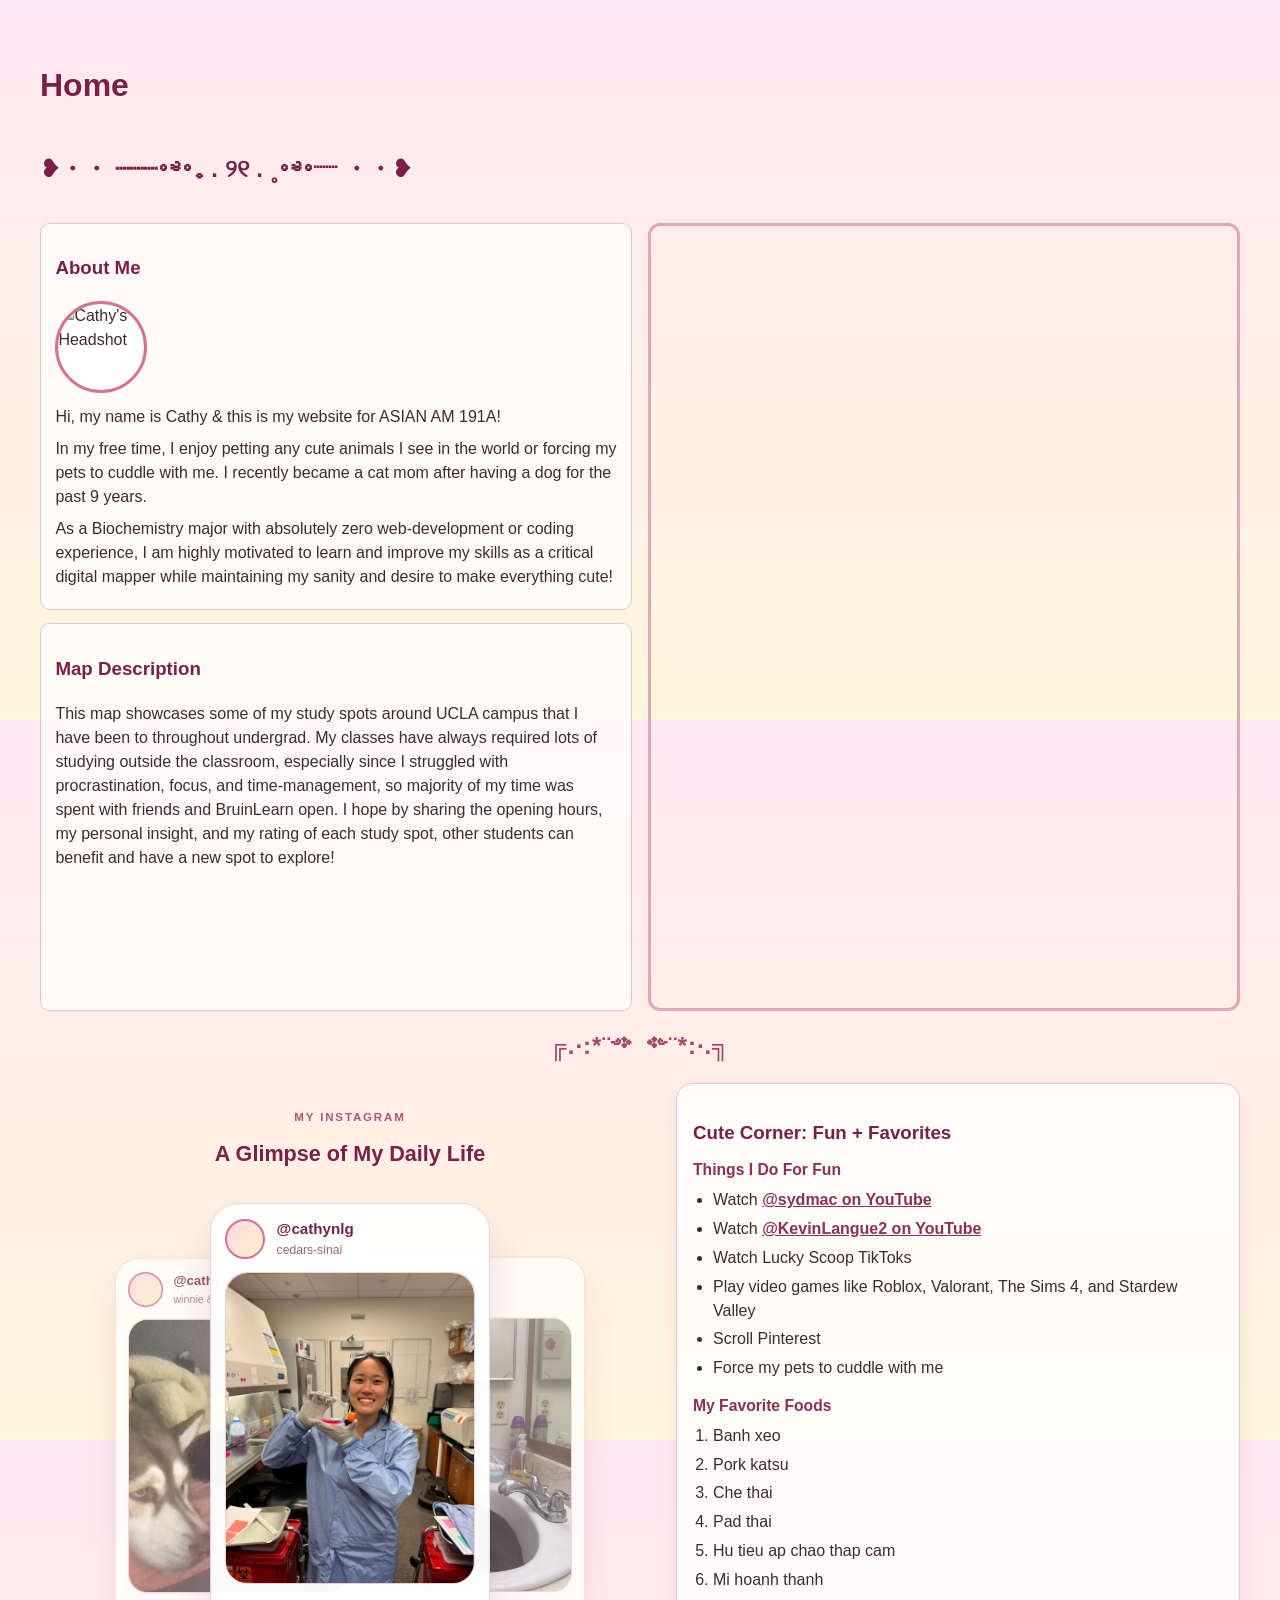
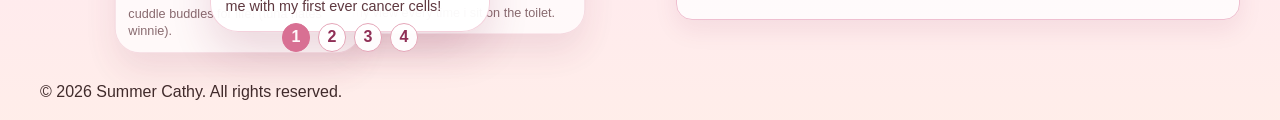
==== week 1/index.html @ abbb145a "week 1" ====
<!DOCTYPE html>
<html lang="en">
<head>
    <title>Cathy's Webdevelopment Extravangaza</title>
    <meta charset="utf-8" />
    <link rel="shortcut icon" href="#">
    <link rel="stylesheet" href="style.css">
    <link rel="stylesheet" href="https://unpkg.com/maplibre-gl/dist/maplibre-gl.css" />
    <script src="https://unpkg.com/maplibre-gl@5.0.0/dist/maplibre-gl.js"></script>
</head>
<body>
    <h1>Home</h1>
  <main>
            <div class="portfolio-title">
                <h2>❥・・ ┈┈┈༚༅༚˳ . ୨୧ . ˳༚༅༚┈┈ ・・❥</h2>
            </div>
            <div class="portfolio">
                <div class="about-me">
                    <h3>About Me</h3>
                    <div class="about-me-intro">
                        <img class="profile-image" src="images/IMG_0008.JPG" alt="Cathy's Headshot">
                        <div class="about-me-content">
                            <p>Hi, my name is Cathy & this is my website for ASIAN AM 191A!</p>
                            <p>In my free time, I enjoy petting any cute animals I see in the world or forcing my pets to cuddle with me. I recently became a cat mom after having a dog for the past 9 years.</p>
                            <p>As a Biochemistry major with absolutely zero web-development or coding experience, I am highly motivated to learn and improve my skills as a critical digital mapper while maintaining my sanity and desire to make everything cute!</p>
                        </div>
                    </div>
                </div>

                <div class="map-description">
                    <h3>Map Description</h3>
                    <p>This map showcases some of my study spots around UCLA campus that I have been to throughout undergrad.
                        My classes have always required lots of studying outside the classroom, especially since I struggled with procrastination, focus,
                        and time-management, so majority of my time was spent with friends and BruinLearn open. I hope by sharing the opening hours, my personal insight, and my rating of each study spot,
                        other students can benefit and have a new spot to explore! 
                        </p>
                </div>
            </div>
            <div id="map"></div>

            <section class="social-and-lists" aria-label="instagram carousel and personal lists">
                <h2 class="social-divider" aria-label="section divider">╔.·:*¨༺ ༻¨*:·.╗</h2>
                <section class="insta-carousel" aria-labelledby="insta-carousel-title">
                    <div class="carousel-heading">
                        <p class="carousel-kicker">My Instagram</p>
                        <h3 id="insta-carousel-title">A Glimpse of My Daily Life</h3>
                    </div>

                    <input type="radio" name="mock insta" id="spotlight-1" checked>
                    <input type="radio" name="mock insta" id="spotlight-2">
                    <input type="radio" name="mock insta" id="spotlight-3">
                    <input type="radio" name="mock insta" id="spotlight-4">

                    <div class="ig-stage" aria-label="Instagram post carousel">
                        <label class="ig-card ig-card-1" for="spotlight-1">
                            <span class="ig-meta">
                                <span class="ig-avatar"></span>
                                <span>
                                    <span class="ig-handle">@cathynlg</span>
                                    <span class="ig-location">cedars-sinai</span>
                                </span>
                            </span>
                            <span class="ig-photo ig-photo-one ig-photo-media"><img src="images/IMG_2096_(copy).jpg" alt="scientist cathy"></span>
                            <span class="ig-caption">me with my first ever cancer cells!</span>
                        </label>

                        <label class="ig-card ig-card-2" for="spotlight-2">
                            <span class="ig-meta">
                                <span class="ig-avatar"></span>
                                <span>
                                    <span class="ig-handle">@cathynlg</span>
                                    <span class="ig-location">cathy's bathroom</span>
                                </span>
                            </span>
                            <span class="ig-photo ig-photo-two ig-photo-media"><img src="images/IMG_6583_(copy).jpg" alt="a tuna in a sink"></span>
                            <span class="ig-caption">my view every time i sit on the toilet.</span>
                        </label>

                        <label class="ig-card ig-card-3" for="spotlight-3">
                            <span class="ig-meta">
                                <span class="ig-avatar"></span>
                                <span>
                                    <span class="ig-handle">@cathynlg</span>
                                    <span class="ig-location">yrl</span>
                                </span>
                            </span>
                            <span class="ig-photo ig-photo-three ig-photo-media"><img src="images/IMG_5348_(copy).jpg" alt="study buddies"></span>
                            <span class="ig-caption">study buddies locking in.</span>
                        </label>

                        <label class="ig-card ig-card-4" for="spotlight-4">
                            <span class="ig-meta">
                                <span class="ig-avatar"></span>
                                <span>
                                    <span class="ig-handle">@cathynlg</span>
                                    <span class="ig-location">winnie & tuna's bed</span>
                                </span>
                            </span>
                            <span class="ig-photo ig-photo-four ig-photo-media"><img src="images/IMG_0457.jpg" alt="winnie and tuna cuddle buddies"></span>
                            <span class="ig-caption">cuddle buddles for life! (tuna hates winnie).</span>
                        </label>
                    </div>

                    <div class="carousel-nav" aria-label="insta mock carousel navigation">
                        <label for="spotlight-1">1</label>
                        <label for="spotlight-2">2</label>
                        <label for="spotlight-3">3</label>
                        <label for="spotlight-4">4</label>
                    </div>
                </section>

                <aside class="requirements-panel" aria-labelledby="requirements-title">
                    <h3 id="requirements-title">Cute Corner: Fun + Favorites</h3>

                    <h4>Things I Do For Fun</h4>
                    <ul>
                        <li>Watch <a href="https://www.youtube.com/@sydmac" target="_blank" rel="noopener noreferrer">@sydmac on YouTube</a></li>
                        <li>Watch <a href="https://www.youtube.com/@KevinLangue2" target="_blank" rel="noopener noreferrer">@KevinLangue2 on YouTube</a></li>
                        <li>Watch Lucky Scoop TikToks</li>
                        <li>Play video games like Roblox, Valorant, The Sims 4, and Stardew Valley</li>
                        <li>Scroll Pinterest</li>
                        <li>Force my pets to cuddle with me</li>
                    </ul>

                    <h4>My Favorite Foods</h4>
                    <ol>
                        <li>Banh xeo</li>
                        <li>Pork katsu</li>
                        <li>Che thai</li>
                        <li>Pad thai</li>
                        <li>Hu tieu ap chao thap cam</li>
                        <li>Mi hoanh thanh</li>
                    </ol>
                </aside>
            </section>
        </main>

        <div id="footer">
            <p>&copy; 2026 Summer Cathy. All rights reserved.</p>
        </div>
<script src="js/init.js"></script>
</body>
</html>
---- week 1/style.css ----
* {
    font-family: "Trebuchet MS", "Verdana", sans-serif;
    margin: 1;
    padding: 0;
    box-sizing: border-box;
}

html{
    background: linear-gradient(180deg, #ffe8f2 0%, #fff6dc 100%);
}

html, body {
    height: 80vh;
    padding: 1rem;
}

body {
    display: grid;
    grid-template-areas:
        "header"
        "main"
        "footer";
    grid-template-rows: auto 1fr auto;
    color: #402b2b;
    line-height: 1.5;
}

main {
    display: grid;
    grid-template-areas:
        "portfolio-title ."
        "portfolio map"
        "carousel carousel";
    grid-template-columns: 1fr 1fr;
    grid-template-rows: auto 1fr auto;
    gap: 1rem;
    align-items: stretch;
}

header {
    grid-area: header;
}

main {
    grid-area: main;
}

.portfolio {
    grid-area: portfolio;
    padding-right: 0;
    display: grid;
    grid-template-rows: 1fr 1fr;
    gap: 0.8rem;
}

.portfolio-title {
    grid-area: portfolio-title;
}

.about-me,
.map-description {
    background: rgba(255, 255, 255, 0.72);
    border: 1px solid #efbfd0;
    border-radius: 10px;
    padding: 0.75rem 0.9rem;
    margin-top: 0;
}

.profile-image {
    width: clamp(72px, 10vw, 92px);
    height: clamp(72px, 10vw, 92px);
    object-fit: cover;
    border-radius: 50%;
    border: 3px solid #d87093;
    background: #fff;
    display: block;
    margin: 0.5rem 0 0.75rem;
}

.portfolio p {
    margin: 0.5rem 0;
}

#map {
    grid-area: map;
    width: 100%;
    height: 100%;
    border: 3px solid #e4a6b8;
    border-radius: 12px;
}

.insta-carousel {
    position: relative;
    width: 100%;
    padding: 0.9rem 0.75rem 0.8rem;
}

.social-and-lists {
    grid-area: carousel;
    display: grid;
    grid-template-columns: minmax(0, 620px) minmax(260px, 1fr);
    gap: 1rem;
    align-items: start;
}

.social-divider {
    grid-column: 1 / -1;
    text-align: center;
    margin: 0.1rem 0 0.2rem;
    color: #a2466a;
    letter-spacing: 0.04em;
}

.requirements-panel {
    background: rgba(255, 255, 255, 0.78);
    border: 1px solid #efbfd0;
    border-radius: 16px;
    padding: 1rem 1rem 0.85rem;
    box-shadow: 0 10px 24px rgba(124, 31, 72, 0.08);
}

.requirements-panel h3 {
    margin-bottom: 0.7rem;
}

.requirements-panel h4 {
    margin: 0.6rem 0 0.35rem;
    color: #8f2f56;
    font-size: 0.98rem;
}

.requirements-panel ul,
.requirements-panel ol {
    margin: 0.4rem 0 0.85rem 1.25rem;
}

.requirements-panel li {
    margin-bottom: 0.3rem;
}

.carousel-heading {
    max-width: 24rem;
    margin-bottom: 0.65rem;
    text-align: center;
    margin-left: auto;
    margin-right: auto;
}

.carousel-kicker {
    color: #b4547c;
    font-size: 0.72rem;
    font-weight: 700;
    letter-spacing: 0.16em;
    text-transform: uppercase;
}

.insta-carousel h3 {
    margin: 0.15rem 0 0.25rem;
    font-size: 1.35rem;
}

.insta-carousel .carousel-heading p:last-child {
    font-size: 0.95rem;
}

.insta-carousel input {
    position: absolute;
    opacity: 0;
    pointer-events: none;
}

.ig-stage {
    position: relative;
    height: 430px;
    perspective: 1400px;
    margin-bottom: 0.65rem;
}

.ig-card {
    position: absolute;
    top: 22px;
    left: 50%;
    width: 280px;
    padding: 0.9rem;
    border-radius: 28px;
    border: 1px solid rgba(216, 112, 147, 0.32);
    background: rgba(255, 255, 255, 0.96);
    box-shadow: 0 20px 40px rgba(124, 31, 72, 0.14);
    transform-origin: center center;
    transition: transform 0.55s ease, opacity 0.55s ease, filter 0.55s ease, box-shadow 0.55s ease;
    pointer-events: none;
}

.ig-meta {
    display: flex;
    align-items: center;
    gap: 0.7rem;
    margin-bottom: 0.8rem;
}

.ig-avatar {
    width: 2.5rem;
    height: 2.5rem;
    border-radius: 50%;
    border: 2px solid #d87093;
    background: linear-gradient(135deg, #ffd7e7 0%, #fff1c3 100%);
    flex: none;
}

.ig-handle,
.ig-location,
.ig-photo,
.ig-caption {
    display: block;
}

.ig-handle {
    color: #7c1f48;
    font-weight: 700;
    font-size: 0.95rem;
}

.ig-location {
    color: #a05f78;
    font-size: 0.76rem;
}

.ig-photo {
    aspect-ratio: 4 / 5;
    border-radius: 22px;
    border: 1px solid rgba(216, 112, 147, 0.24);
    display: grid;
    place-items: center;
    padding: 0.9rem;
    text-align: center;
    color: #7c1f48;
    font-weight: 700;
    line-height: 1.3;
    font-size: 0.9rem;
}

.ig-photo-media {
    padding: 0;
    overflow: hidden;
}

.ig-photo-media img {
    width: 100%;
    height: 100%;
    object-fit: cover;
    border-radius: inherit;
    border: 0;
    margin: 0;
    background: transparent;
    display: block;
}

.ig-photo-one {
    background: linear-gradient(180deg, #ffe2ec 0%, #fff7d9 100%);
}

.ig-photo-two {
    background: linear-gradient(180deg, #fff1d1 0%, #ffe2eb 100%);
}

.ig-photo-three {
    background: linear-gradient(180deg, #ffeaf2 0%, #fff9e6 100%);
}

.ig-photo-four {
    background: linear-gradient(180deg, #fff7df 0%, #ffdce8 100%);
}

.ig-caption {
    margin-top: 0.8rem;
    color: #5f3940;
    font-size: 0.9rem;
    line-height: 1.4;
}

.carousel-nav {
    position: relative;
    z-index: 6;
    display: flex;
    justify-content: center;
    gap: 0.45rem;
    margin-top: 0.75rem;
}

.carousel-nav label {
    width: 1.8rem;
    height: 1.8rem;
    display: grid;
    place-items: center;
    border-radius: 50%;
    border: 1px solid #e4a6b8;
    background: rgba(255, 255, 255, 0.95);
    color: #8f2f56;
    cursor: pointer;
    font-weight: 700;
    transition: transform 0.2s ease, background-color 0.2s ease, color 0.2s ease;
}

.carousel-nav label:hover {
    transform: translateY(-1px);
    background: #ffe8f2;
}

#spotlight-1:checked ~ .ig-stage .ig-card-1,
#spotlight-2:checked ~ .ig-stage .ig-card-2,
#spotlight-3:checked ~ .ig-stage .ig-card-3,
#spotlight-4:checked ~ .ig-stage .ig-card-4 {
    transform: translateX(-50%) translateZ(0) scale(1);
    z-index: 4;
    opacity: 1;
    filter: none;
}

#spotlight-1:checked ~ .ig-stage .ig-card-2,
#spotlight-2:checked ~ .ig-stage .ig-card-3,
#spotlight-3:checked ~ .ig-stage .ig-card-4,
#spotlight-4:checked ~ .ig-stage .ig-card-1 {
    transform: translateX(-10%) translateY(28px) scale(0.88);
    z-index: 3;
    opacity: 0.72;
    filter: saturate(0.9);
}

#spotlight-1:checked ~ .ig-stage .ig-card-4,
#spotlight-2:checked ~ .ig-stage .ig-card-1,
#spotlight-3:checked ~ .ig-stage .ig-card-2,
#spotlight-4:checked ~ .ig-stage .ig-card-3 {
    transform: translateX(-90%) translateY(28px) scale(0.88);
    z-index: 3;
    opacity: 0.72;
    filter: saturate(0.9);
}

#spotlight-1:checked ~ .ig-stage .ig-card-3,
#spotlight-2:checked ~ .ig-stage .ig-card-4,
#spotlight-3:checked ~ .ig-stage .ig-card-1,
#spotlight-4:checked ~ .ig-stage .ig-card-2 {
    transform: translateX(-50%) translateY(58px) scale(0.74);
    z-index: 2;
    opacity: 0.28;
    filter: blur(1px) saturate(0.8);
}

#spotlight-1:checked ~ .carousel-nav label[for="spotlight-1"],
#spotlight-2:checked ~ .carousel-nav label[for="spotlight-2"],
#spotlight-3:checked ~ .carousel-nav label[for="spotlight-3"],
#spotlight-4:checked ~ .carousel-nav label[for="spotlight-4"] {
    background: #d87093;
    color: #fff8fb;
    border-color: #d87093;
}

footer {
    grid-area: footer;
}

a {
    color: #8f2f56;
    font-weight: 700;
}

a:hover {
    color: #5f1f39;
}

h1, h2, h3 {
    color: #7c1f48;
}

ol, ul {
    margin: 0.5rem 0 1rem 1.4rem;
}

@media (max-width: 900px) {
    main {
        grid-template-areas:
            "portfolio-title"
            "portfolio"
            "map"
            "carousel";
        grid-template-columns: 1fr;
        grid-template-rows: auto auto auto auto;
        gap: 0.75rem;
    }

    #map {
        height: 55vh;
    }

    .social-and-lists {
        grid-template-columns: 1fr;
        gap: 0.65rem;
    }

    .insta-carousel {
        width: 100%;
        max-width: 520px;
        padding: 0.85rem 0.4rem 0.8rem;
    }

    .requirements-panel {
        max-width: 520px;
    }

    .ig-stage {
        height: 360px;
    }

    .ig-card {
        width: 240px;
    }

    .ig-photo {
        font-size: 0.82rem;
    }
}

.maplibregl-popup-content {
    max-width: 275px;
    font-family: "Trebuchet MS", "Verdana", sans-serif;
}

.maplibregl-popup-content img {
    width: 100%;
    border-radius: 8px;
    margin: 8px 0;
}

.maplibregl-popup-content h2 {
    color: #d87093;
    margin-bottom: 8px;
}

.maplibregl-popup-content p {
    margin: 6px 0;
    line-height: 1.4;
}
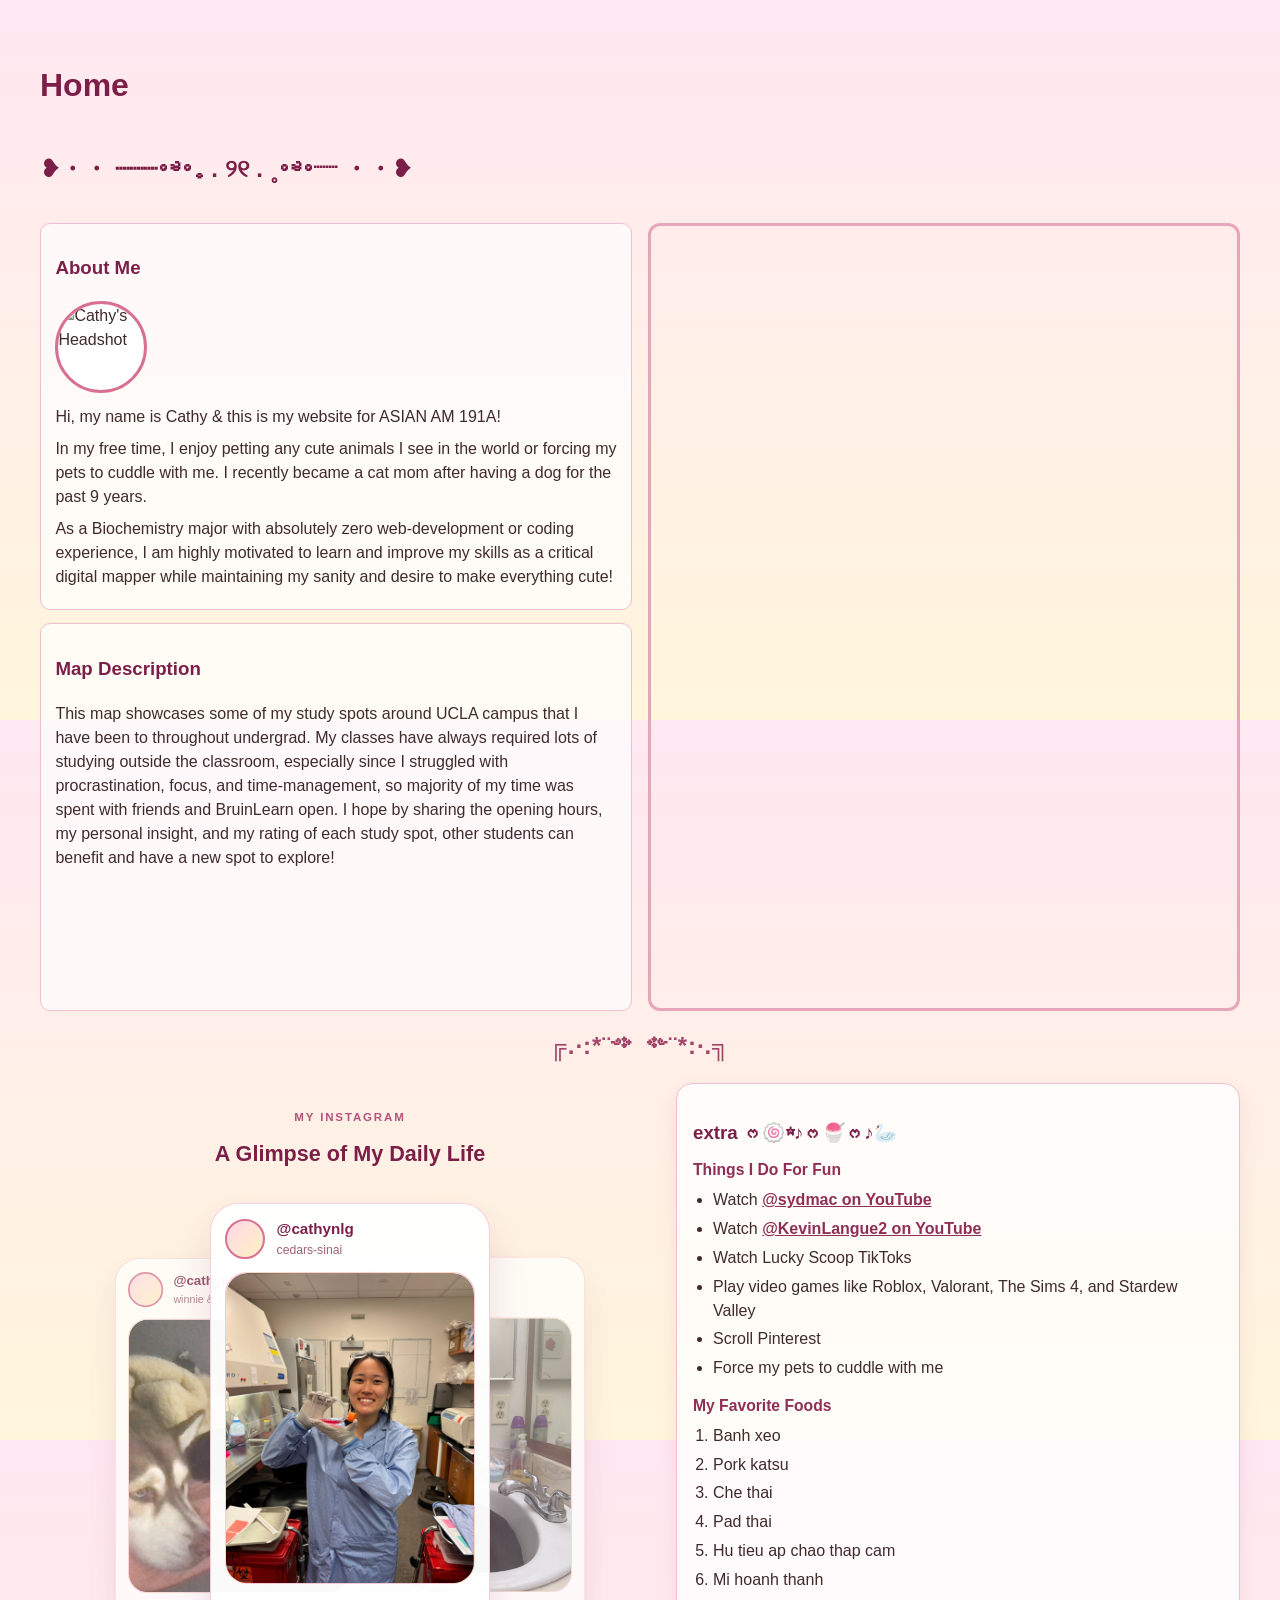
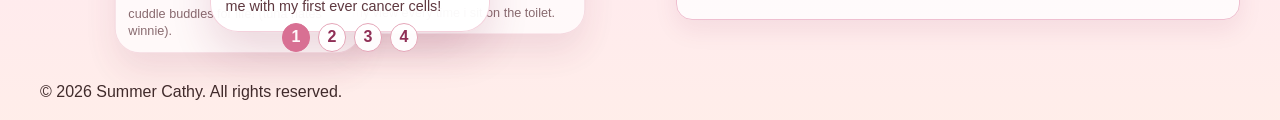
==== commit 81a23309: "extra edits" ====
--- a/week 1/index.html
+++ b/week 1/index.html
@@ -110,7 +110,7 @@
                 </section>
 
                 <aside class="requirements-panel" aria-labelledby="requirements-title">
-                    <h3 id="requirements-title">Cute Corner: Fun + Favorites</h3>
+                    <h3 id="requirements-title">extra ᰔ🍥☆♪ᰔ🍧ᰔ♪🦢</h3>
 
                     <h4>Things I Do For Fun</h4>
                     <ul>
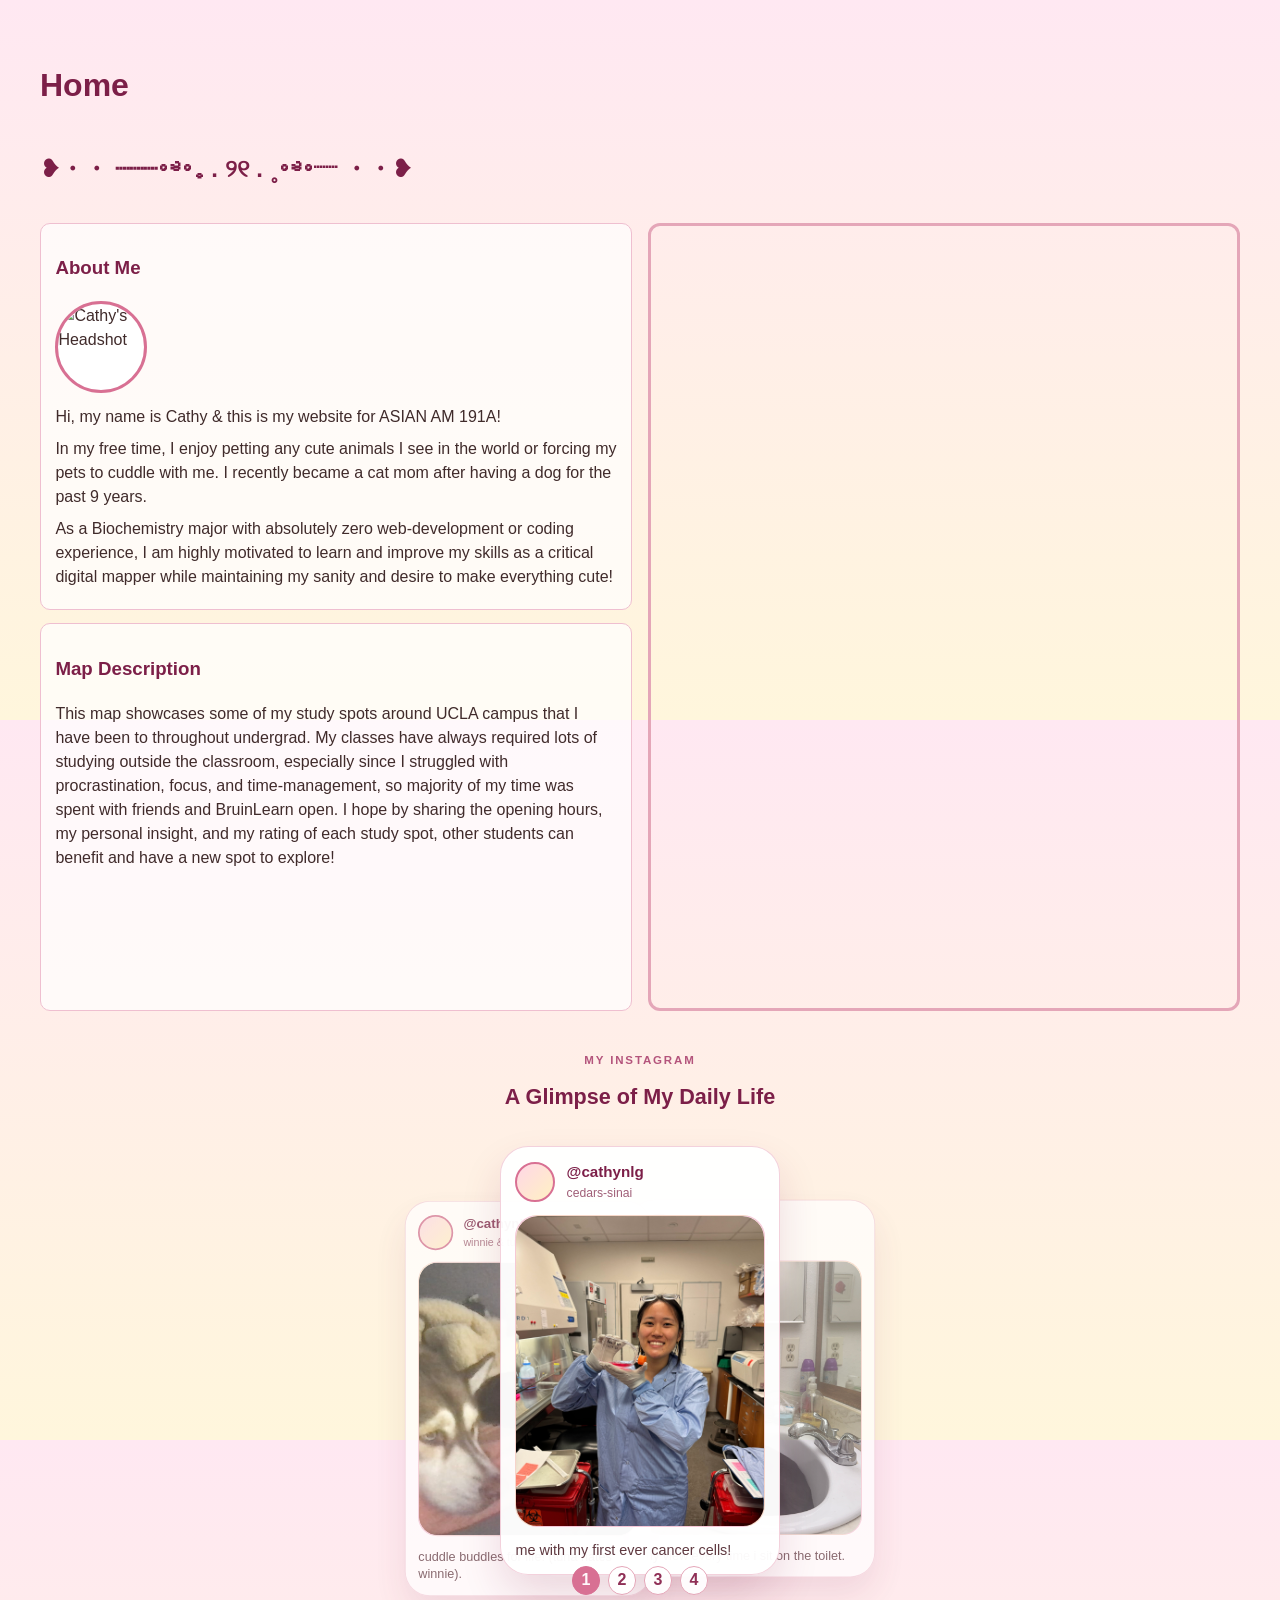
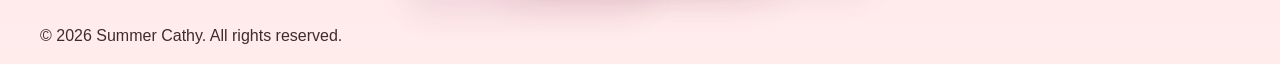
==== commit 48c42e7c: "finalized" ====
--- a/week 1/index.html
+++ b/week 1/index.html
@@ -10,6 +10,8 @@
 </head>
 <body>
     <h1>Home</h1>
+        </ul>
+    </section>
   <main>
             <div class="portfolio-title">
                 <h2>❥・・ ┈┈┈༚༅༚˳ . ୨୧ . ˳༚༅༚┈┈ ・・❥</h2>
@@ -38,102 +40,81 @@
             </div>
             <div id="map"></div>
 
-            <section class="social-and-lists" aria-label="instagram carousel and personal lists">
-                <h2 class="social-divider" aria-label="section divider">╔.·:*¨༺ ༻¨*:·.╗</h2>
-                <section class="insta-carousel" aria-labelledby="insta-carousel-title">
-                    <div class="carousel-heading">
-                        <p class="carousel-kicker">My Instagram</p>
-                        <h3 id="insta-carousel-title">A Glimpse of My Daily Life</h3>
-                    </div>
+            <section class="insta-carousel" aria-labelledby="insta-carousel-title">
+                <div class="carousel-heading">
+                    <p class="carousel-kicker">My Instagram</p>
+                    <h3 id="insta-carousel-title">A Glimpse of My Daily Life</h3>
+                </div>
 
-                    <input type="radio" name="mock insta" id="spotlight-1" checked>
-                    <input type="radio" name="mock insta" id="spotlight-2">
-                    <input type="radio" name="mock insta" id="spotlight-3">
-                    <input type="radio" name="mock insta" id="spotlight-4">
+                <input type="radio" name="mock insta" id="spotlight-1" checked>
+                <input type="radio" name="mock insta" id="spotlight-2">
+                <input type="radio" name="mock insta" id="spotlight-3">
+                <input type="radio" name="mock insta" id="spotlight-4">
 
-                    <div class="ig-stage" aria-label="Instagram post carousel">
-                        <label class="ig-card ig-card-1" for="spotlight-1">
-                            <span class="ig-meta">
-                                <span class="ig-avatar"></span>
-                                <span>
-                                    <span class="ig-handle">@cathynlg</span>
-                                    <span class="ig-location">cedars-sinai</span>
-                                </span>
+                <div class="ig-stage" aria-label="Instagram post carousel">
+                    <label class="ig-card ig-card-1" for="spotlight-1">
+                        <span class="ig-meta">
+                            <span class="ig-avatar"></span>
+                            <span>
+                                <span class="ig-handle">@cathynlg</span>
+                                <span class="ig-location">cedars-sinai</span>
                             </span>
-                            <span class="ig-photo ig-photo-one ig-photo-media"><img src="images/IMG_2096_(copy).jpg" alt="scientist cathy"></span>
-                            <span class="ig-caption">me with my first ever cancer cells!</span>
-                        </label>
+                        </span>
+                        <span class="ig-photo ig-photo-one ig-photo-media"><img src="images/IMG_2096_(copy).jpg" alt="scientist cathy"></span>
+                        <span class="ig-caption">me with my first ever cancer cells!</span>
+                    </label>
 
-                        <label class="ig-card ig-card-2" for="spotlight-2">
-                            <span class="ig-meta">
-                                <span class="ig-avatar"></span>
-                                <span>
-                                    <span class="ig-handle">@cathynlg</span>
-                                    <span class="ig-location">cathy's bathroom</span>
-                                </span>
+                    <label class="ig-card ig-card-2" for="spotlight-2">
+                        <span class="ig-meta">
+                            <span class="ig-avatar"></span>
+                            <span>
+                                <span class="ig-handle">@cathynlg</span>
+                                <span class="ig-location">cathy's bathroom</span>
                             </span>
-                            <span class="ig-photo ig-photo-two ig-photo-media"><img src="images/IMG_6583_(copy).jpg" alt="a tuna in a sink"></span>
-                            <span class="ig-caption">my view every time i sit on the toilet.</span>
-                        </label>
+                        </span>
+                        <span class="ig-photo ig-photo-two ig-photo-media"><img src="images/IMG_6583_(copy).jpg" alt="a tuna in a sink"></span>
+                        <span class="ig-caption">my view every time i sit on the toilet.</span>
+                    </label>
 
-                        <label class="ig-card ig-card-3" for="spotlight-3">
-                            <span class="ig-meta">
-                                <span class="ig-avatar"></span>
-                                <span>
-                                    <span class="ig-handle">@cathynlg</span>
-                                    <span class="ig-location">yrl</span>
-                                </span>
+                    <label class="ig-card ig-card-3" for="spotlight-3">
+                        <span class="ig-meta">
+                            <span class="ig-avatar"></span>
+                            <span>
+                                <span class="ig-handle">@cathynlg</span>
+                                <span class="ig-location">yrl</span>
                             </span>
-                            <span class="ig-photo ig-photo-three ig-photo-media"><img src="images/IMG_5348_(copy).jpg" alt="study buddies"></span>
-                            <span class="ig-caption">study buddies locking in.</span>
-                        </label>
+                        </span>
+                        <span class="ig-photo ig-photo-three ig-photo-media"><img src="images/IMG_5348_(copy).jpg" alt="study buddies"></span>
+                        <span class="ig-caption">study buddies locking in.</span>
+                    </label>
 
-                        <label class="ig-card ig-card-4" for="spotlight-4">
-                            <span class="ig-meta">
-                                <span class="ig-avatar"></span>
-                                <span>
-                                    <span class="ig-handle">@cathynlg</span>
-                                    <span class="ig-location">winnie & tuna's bed</span>
-                                </span>
+                    <label class="ig-card ig-card-4" for="spotlight-4">
+                        <span class="ig-meta">
+                            <span class="ig-avatar"></span>
+                            <span>
+                                <span class="ig-handle">@cathynlg</span>
+                                <span class="ig-location">winnie & tuna's bed</span>
                             </span>
-                            <span class="ig-photo ig-photo-four ig-photo-media"><img src="images/IMG_0457.jpg" alt="winnie and tuna cuddle buddies"></span>
-                            <span class="ig-caption">cuddle buddles for life! (tuna hates winnie).</span>
-                        </label>
-                    </div>
+                        </span>
+                        <span class="ig-photo ig-photo-four ig-photo-media"><img src="images/IMG_0457.jpg" alt="winnie and tuna cuddle buddies"></span>
+                        <span class="ig-caption">cuddle buddles for life! (tuna hates winnie).</span>
+                    </label>
+                </div>
 
-                    <div class="carousel-nav" aria-label="insta mock carousel navigation">
-                        <label for="spotlight-1">1</label>
-                        <label for="spotlight-2">2</label>
-                        <label for="spotlight-3">3</label>
-                        <label for="spotlight-4">4</label>
-                    </div>
-                </section>
-
-                <aside class="requirements-panel" aria-labelledby="requirements-title">
-                    <h3 id="requirements-title">extra ᰔ🍥☆♪ᰔ🍧ᰔ♪🦢</h3>
-
-                    <h4>Things I Do For Fun</h4>
-                    <ul>
-                        <li>Watch <a href="https://www.youtube.com/@sydmac" target="_blank" rel="noopener noreferrer">@sydmac on YouTube</a></li>
-                        <li>Watch <a href="https://www.youtube.com/@KevinLangue2" target="_blank" rel="noopener noreferrer">@KevinLangue2 on YouTube</a></li>
-                        <li>Watch Lucky Scoop TikToks</li>
-                        <li>Play video games like Roblox, Valorant, The Sims 4, and Stardew Valley</li>
-                        <li>Scroll Pinterest</li>
-                        <li>Force my pets to cuddle with me</li>
-                    </ul>
-
-                    <h4>My Favorite Foods</h4>
-                    <ol>
-                        <li>Banh xeo</li>
-                        <li>Pork katsu</li>
-                        <li>Che thai</li>
-                        <li>Pad thai</li>
-                        <li>Hu tieu ap chao thap cam</li>
-                        <li>Mi hoanh thanh</li>
-                    </ol>
-                </aside>
+                <div class="carousel-nav" aria-label="insta mock carousel navigation">
+                    <label for="spotlight-1">1</label>
+                    <label for="spotlight-2">2</label>
+                    <label for="spotlight-3">3</label>
+                    <label for="spotlight-4">4</label>
+                </div>
             </section>
         </main>
+<section>
+
+
+
+    
+</section>
 
         <div id="footer">
             <p>&copy; 2026 Summer Cathy. All rights reserved.</p>
--- a/week 1/style.css
+++ b/week 1/style.css
@@ -90,52 +90,11 @@
 }
 
 .insta-carousel {
+    grid-area: carousel;
     position: relative;
-    width: 100%;
+    width: min(100%, 620px);
+    justify-self: center;
     padding: 0.9rem 0.75rem 0.8rem;
-}
-
-.social-and-lists {
-    grid-area: carousel;
-    display: grid;
-    grid-template-columns: minmax(0, 620px) minmax(260px, 1fr);
-    gap: 1rem;
-    align-items: start;
-}
-
-.social-divider {
-    grid-column: 1 / -1;
-    text-align: center;
-    margin: 0.1rem 0 0.2rem;
-    color: #a2466a;
-    letter-spacing: 0.04em;
-}
-
-.requirements-panel {
-    background: rgba(255, 255, 255, 0.78);
-    border: 1px solid #efbfd0;
-    border-radius: 16px;
-    padding: 1rem 1rem 0.85rem;
-    box-shadow: 0 10px 24px rgba(124, 31, 72, 0.08);
-}
-
-.requirements-panel h3 {
-    margin-bottom: 0.7rem;
-}
-
-.requirements-panel h4 {
-    margin: 0.6rem 0 0.35rem;
-    color: #8f2f56;
-    font-size: 0.98rem;
-}
-
-.requirements-panel ul,
-.requirements-panel ol {
-    margin: 0.4rem 0 0.85rem 1.25rem;
-}
-
-.requirements-panel li {
-    margin-bottom: 0.3rem;
 }
 
 .carousel-heading {
@@ -392,19 +351,10 @@
         height: 55vh;
     }
 
-    .social-and-lists {
-        grid-template-columns: 1fr;
-        gap: 0.65rem;
-    }
-
-    .insta-carousel {
+    .study-carousel {
         width: 100%;
-        max-width: 520px;
+        max-width: 460px;
         padding: 0.85rem 0.4rem 0.8rem;
-    }
-
-    .requirements-panel {
-        max-width: 520px;
     }
 
     .ig-stage {
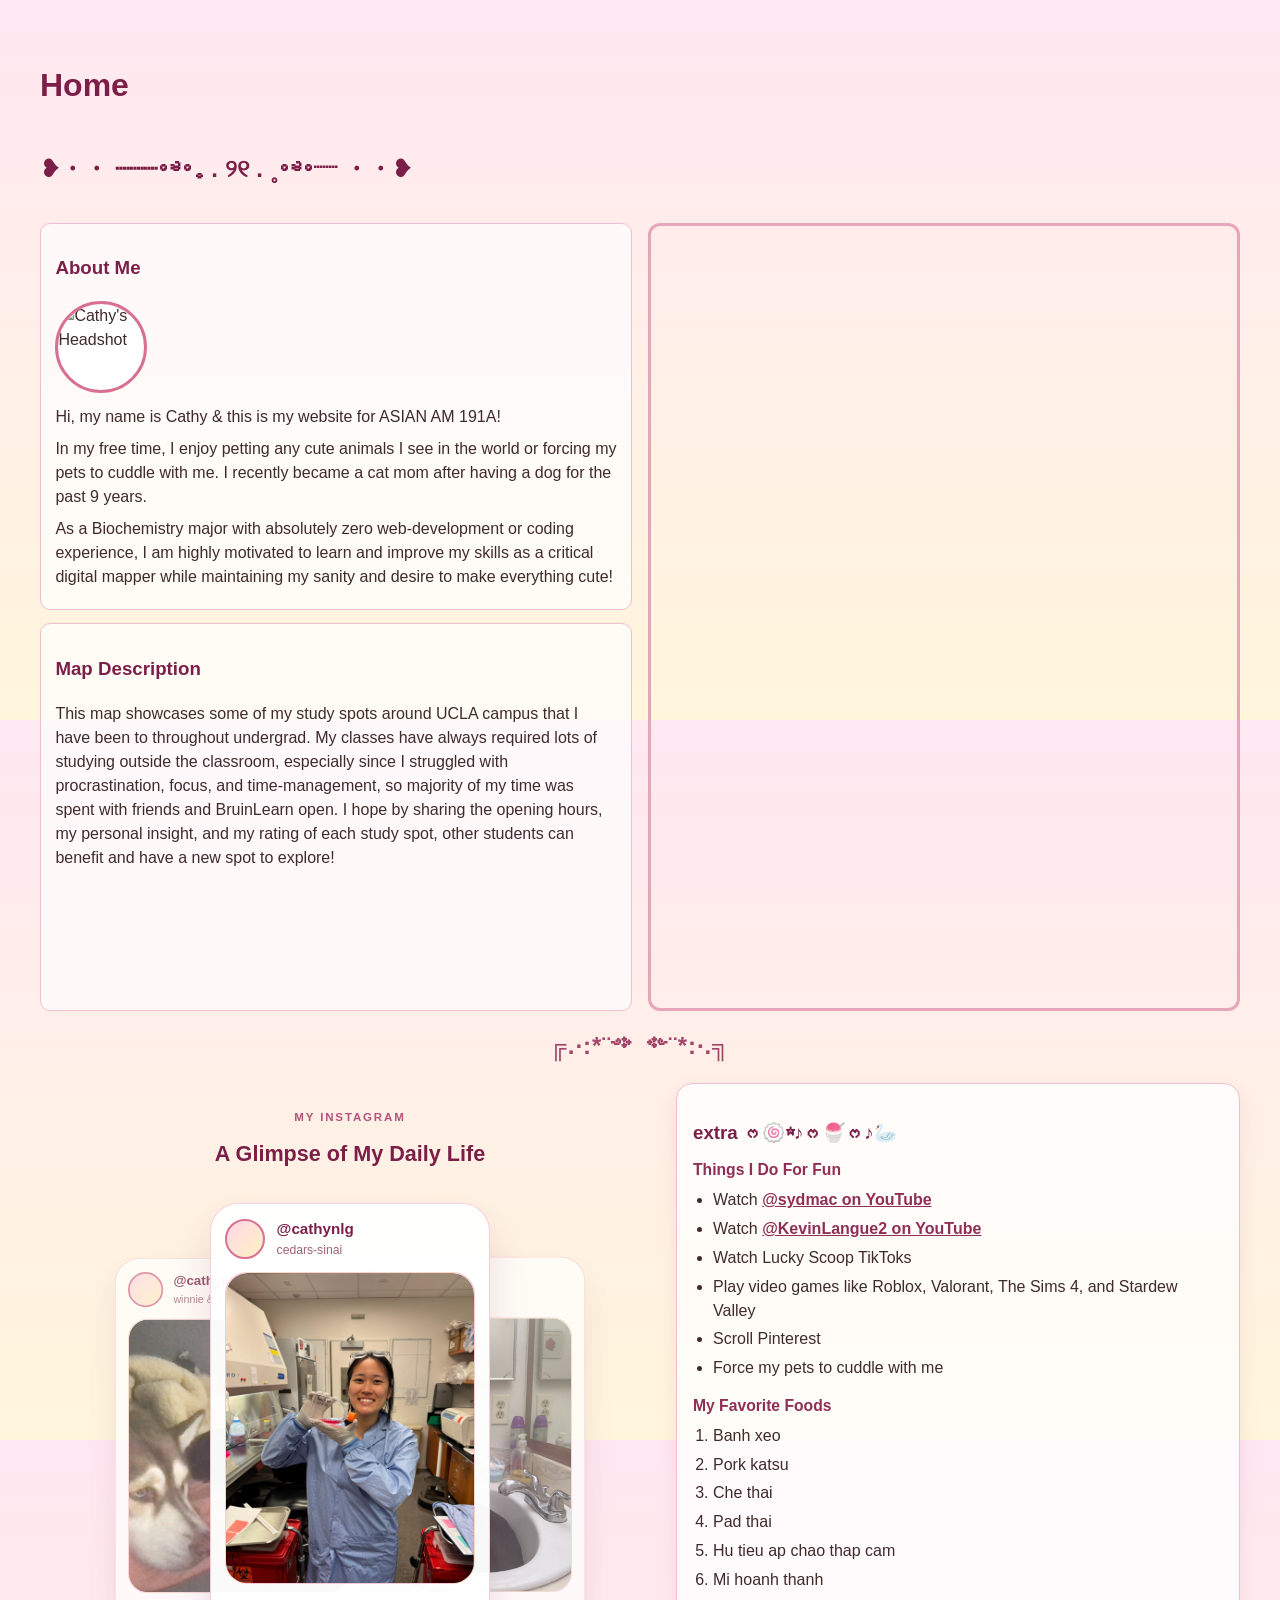
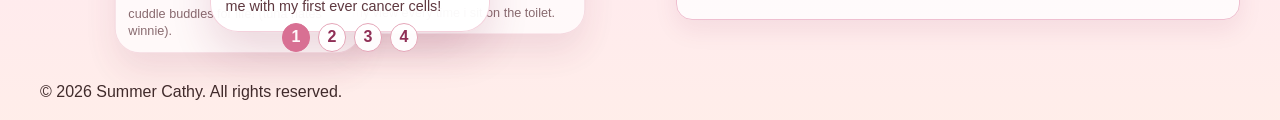
==== commit 8d39caa4: "edited" ====
--- a/week 1/index.html
+++ b/week 1/index.html
@@ -10,8 +10,6 @@
 </head>
 <body>
     <h1>Home</h1>
-        </ul>
-    </section>
   <main>
             <div class="portfolio-title">
                 <h2>❥・・ ┈┈┈༚༅༚˳ . ୨୧ . ˳༚༅༚┈┈ ・・❥</h2>
@@ -40,81 +38,102 @@
             </div>
             <div id="map"></div>
 
-            <section class="insta-carousel" aria-labelledby="insta-carousel-title">
-                <div class="carousel-heading">
-                    <p class="carousel-kicker">My Instagram</p>
-                    <h3 id="insta-carousel-title">A Glimpse of My Daily Life</h3>
-                </div>
+            <section class="social-and-lists" aria-label="instagram carousel and personal lists">
+                <h2 class="social-divider" aria-label="section divider">╔.·:*¨༺ ༻¨*:·.╗</h2>
+                <section class="insta-carousel" aria-labelledby="insta-carousel-title">
+                    <div class="carousel-heading">
+                        <p class="carousel-kicker">My Instagram</p>
+                        <h3 id="insta-carousel-title">A Glimpse of My Daily Life</h3>
+                    </div>
 
-                <input type="radio" name="mock insta" id="spotlight-1" checked>
-                <input type="radio" name="mock insta" id="spotlight-2">
-                <input type="radio" name="mock insta" id="spotlight-3">
-                <input type="radio" name="mock insta" id="spotlight-4">
+                    <input type="radio" name="mock insta" id="spotlight-1" checked>
+                    <input type="radio" name="mock insta" id="spotlight-2">
+                    <input type="radio" name="mock insta" id="spotlight-3">
+                    <input type="radio" name="mock insta" id="spotlight-4">
 
-                <div class="ig-stage" aria-label="Instagram post carousel">
-                    <label class="ig-card ig-card-1" for="spotlight-1">
-                        <span class="ig-meta">
-                            <span class="ig-avatar"></span>
-                            <span>
-                                <span class="ig-handle">@cathynlg</span>
-                                <span class="ig-location">cedars-sinai</span>
+                    <div class="ig-stage" aria-label="Instagram post carousel">
+                        <label class="ig-card ig-card-1" for="spotlight-1">
+                            <span class="ig-meta">
+                                <span class="ig-avatar"></span>
+                                <span>
+                                    <span class="ig-handle">@cathynlg</span>
+                                    <span class="ig-location">cedars-sinai</span>
+                                </span>
                             </span>
-                        </span>
-                        <span class="ig-photo ig-photo-one ig-photo-media"><img src="images/IMG_2096_(copy).jpg" alt="scientist cathy"></span>
-                        <span class="ig-caption">me with my first ever cancer cells!</span>
-                    </label>
+                            <span class="ig-photo ig-photo-one ig-photo-media"><img src="images/IMG_2096_(copy).jpg" alt="scientist cathy"></span>
+                            <span class="ig-caption">me with my first ever cancer cells!</span>
+                        </label>
 
-                    <label class="ig-card ig-card-2" for="spotlight-2">
-                        <span class="ig-meta">
-                            <span class="ig-avatar"></span>
-                            <span>
-                                <span class="ig-handle">@cathynlg</span>
-                                <span class="ig-location">cathy's bathroom</span>
+                        <label class="ig-card ig-card-2" for="spotlight-2">
+                            <span class="ig-meta">
+                                <span class="ig-avatar"></span>
+                                <span>
+                                    <span class="ig-handle">@cathynlg</span>
+                                    <span class="ig-location">cathy's bathroom</span>
+                                </span>
                             </span>
-                        </span>
-                        <span class="ig-photo ig-photo-two ig-photo-media"><img src="images/IMG_6583_(copy).jpg" alt="a tuna in a sink"></span>
-                        <span class="ig-caption">my view every time i sit on the toilet.</span>
-                    </label>
+                            <span class="ig-photo ig-photo-two ig-photo-media"><img src="images/IMG_6583_(copy).jpg" alt="a tuna in a sink"></span>
+                            <span class="ig-caption">my view every time i sit on the toilet.</span>
+                        </label>
 
-                    <label class="ig-card ig-card-3" for="spotlight-3">
-                        <span class="ig-meta">
-                            <span class="ig-avatar"></span>
-                            <span>
-                                <span class="ig-handle">@cathynlg</span>
-                                <span class="ig-location">yrl</span>
+                        <label class="ig-card ig-card-3" for="spotlight-3">
+                            <span class="ig-meta">
+                                <span class="ig-avatar"></span>
+                                <span>
+                                    <span class="ig-handle">@cathynlg</span>
+                                    <span class="ig-location">yrl</span>
+                                </span>
                             </span>
-                        </span>
-                        <span class="ig-photo ig-photo-three ig-photo-media"><img src="images/IMG_5348_(copy).jpg" alt="study buddies"></span>
-                        <span class="ig-caption">study buddies locking in.</span>
-                    </label>
+                            <span class="ig-photo ig-photo-three ig-photo-media"><img src="images/IMG_5348_(copy).jpg" alt="study buddies"></span>
+                            <span class="ig-caption">study buddies locking in.</span>
+                        </label>
 
-                    <label class="ig-card ig-card-4" for="spotlight-4">
-                        <span class="ig-meta">
-                            <span class="ig-avatar"></span>
-                            <span>
-                                <span class="ig-handle">@cathynlg</span>
-                                <span class="ig-location">winnie & tuna's bed</span>
+                        <label class="ig-card ig-card-4" for="spotlight-4">
+                            <span class="ig-meta">
+                                <span class="ig-avatar"></span>
+                                <span>
+                                    <span class="ig-handle">@cathynlg</span>
+                                    <span class="ig-location">winnie & tuna's bed</span>
+                                </span>
                             </span>
-                        </span>
-                        <span class="ig-photo ig-photo-four ig-photo-media"><img src="images/IMG_0457.jpg" alt="winnie and tuna cuddle buddies"></span>
-                        <span class="ig-caption">cuddle buddles for life! (tuna hates winnie).</span>
-                    </label>
-                </div>
+                            <span class="ig-photo ig-photo-four ig-photo-media"><img src="images/IMG_0457.jpg" alt="winnie and tuna cuddle buddies"></span>
+                            <span class="ig-caption">cuddle buddles for life! (tuna hates winnie).</span>
+                        </label>
+                    </div>
 
-                <div class="carousel-nav" aria-label="insta mock carousel navigation">
-                    <label for="spotlight-1">1</label>
-                    <label for="spotlight-2">2</label>
-                    <label for="spotlight-3">3</label>
-                    <label for="spotlight-4">4</label>
-                </div>
+                    <div class="carousel-nav" aria-label="insta mock carousel navigation">
+                        <label for="spotlight-1">1</label>
+                        <label for="spotlight-2">2</label>
+                        <label for="spotlight-3">3</label>
+                        <label for="spotlight-4">4</label>
+                    </div>
+                </section>
+
+                <aside class="requirements-panel" aria-labelledby="requirements-title">
+                    <h3 id="requirements-title">extra ᰔ🍥☆♪ᰔ🍧ᰔ♪🦢</h3>
+
+                    <h4>Things I Do For Fun</h4>
+                    <ul>
+                        <li>Watch <a href="https://www.youtube.com/@sydmac" target="_blank" rel="noopener noreferrer">@sydmac on YouTube</a></li>
+                        <li>Watch <a href="https://www.youtube.com/@KevinLangue2" target="_blank" rel="noopener noreferrer">@KevinLangue2 on YouTube</a></li>
+                        <li>Watch Lucky Scoop TikToks</li>
+                        <li>Play video games like Roblox, Valorant, The Sims 4, and Stardew Valley</li>
+                        <li>Scroll Pinterest</li>
+                        <li>Force my pets to cuddle with me</li>
+                    </ul>
+
+                    <h4>My Favorite Foods</h4>
+                    <ol>
+                        <li>Banh xeo</li>
+                        <li>Pork katsu</li>
+                        <li>Che thai</li>
+                        <li>Pad thai</li>
+                        <li>Hu tieu ap chao thap cam</li>
+                        <li>Mi hoanh thanh</li>
+                    </ol>
+                </aside>
             </section>
         </main>
-<section>
-
-
-
-    
-</section>
 
         <div id="footer">
             <p>&copy; 2026 Summer Cathy. All rights reserved.</p>
--- a/week 1/style.css
+++ b/week 1/style.css
@@ -90,11 +90,52 @@
 }
 
 .insta-carousel {
+    position: relative;
+    width: 100%;
+    padding: 0.9rem 0.75rem 0.8rem;
+}
+
+.social-and-lists {
     grid-area: carousel;
-    position: relative;
-    width: min(100%, 620px);
-    justify-self: center;
-    padding: 0.9rem 0.75rem 0.8rem;
+    display: grid;
+    grid-template-columns: minmax(0, 620px) minmax(260px, 1fr);
+    gap: 1rem;
+    align-items: start;
+}
+
+.social-divider {
+    grid-column: 1 / -1;
+    text-align: center;
+    margin: 0.1rem 0 0.2rem;
+    color: #a2466a;
+    letter-spacing: 0.04em;
+}
+
+.requirements-panel {
+    background: rgba(255, 255, 255, 0.78);
+    border: 1px solid #efbfd0;
+    border-radius: 16px;
+    padding: 1rem 1rem 0.85rem;
+    box-shadow: 0 10px 24px rgba(124, 31, 72, 0.08);
+}
+
+.requirements-panel h3 {
+    margin-bottom: 0.7rem;
+}
+
+.requirements-panel h4 {
+    margin: 0.6rem 0 0.35rem;
+    color: #8f2f56;
+    font-size: 0.98rem;
+}
+
+.requirements-panel ul,
+.requirements-panel ol {
+    margin: 0.4rem 0 0.85rem 1.25rem;
+}
+
+.requirements-panel li {
+    margin-bottom: 0.3rem;
 }
 
 .carousel-heading {
@@ -351,10 +392,19 @@
         height: 55vh;
     }
 
-    .study-carousel {
+    .social-and-lists {
+        grid-template-columns: 1fr;
+        gap: 0.65rem;
+    }
+
+    .insta-carousel {
         width: 100%;
-        max-width: 460px;
+        max-width: 520px;
         padding: 0.85rem 0.4rem 0.8rem;
+    }
+
+    .requirements-panel {
+        max-width: 520px;
     }
 
     .ig-stage {
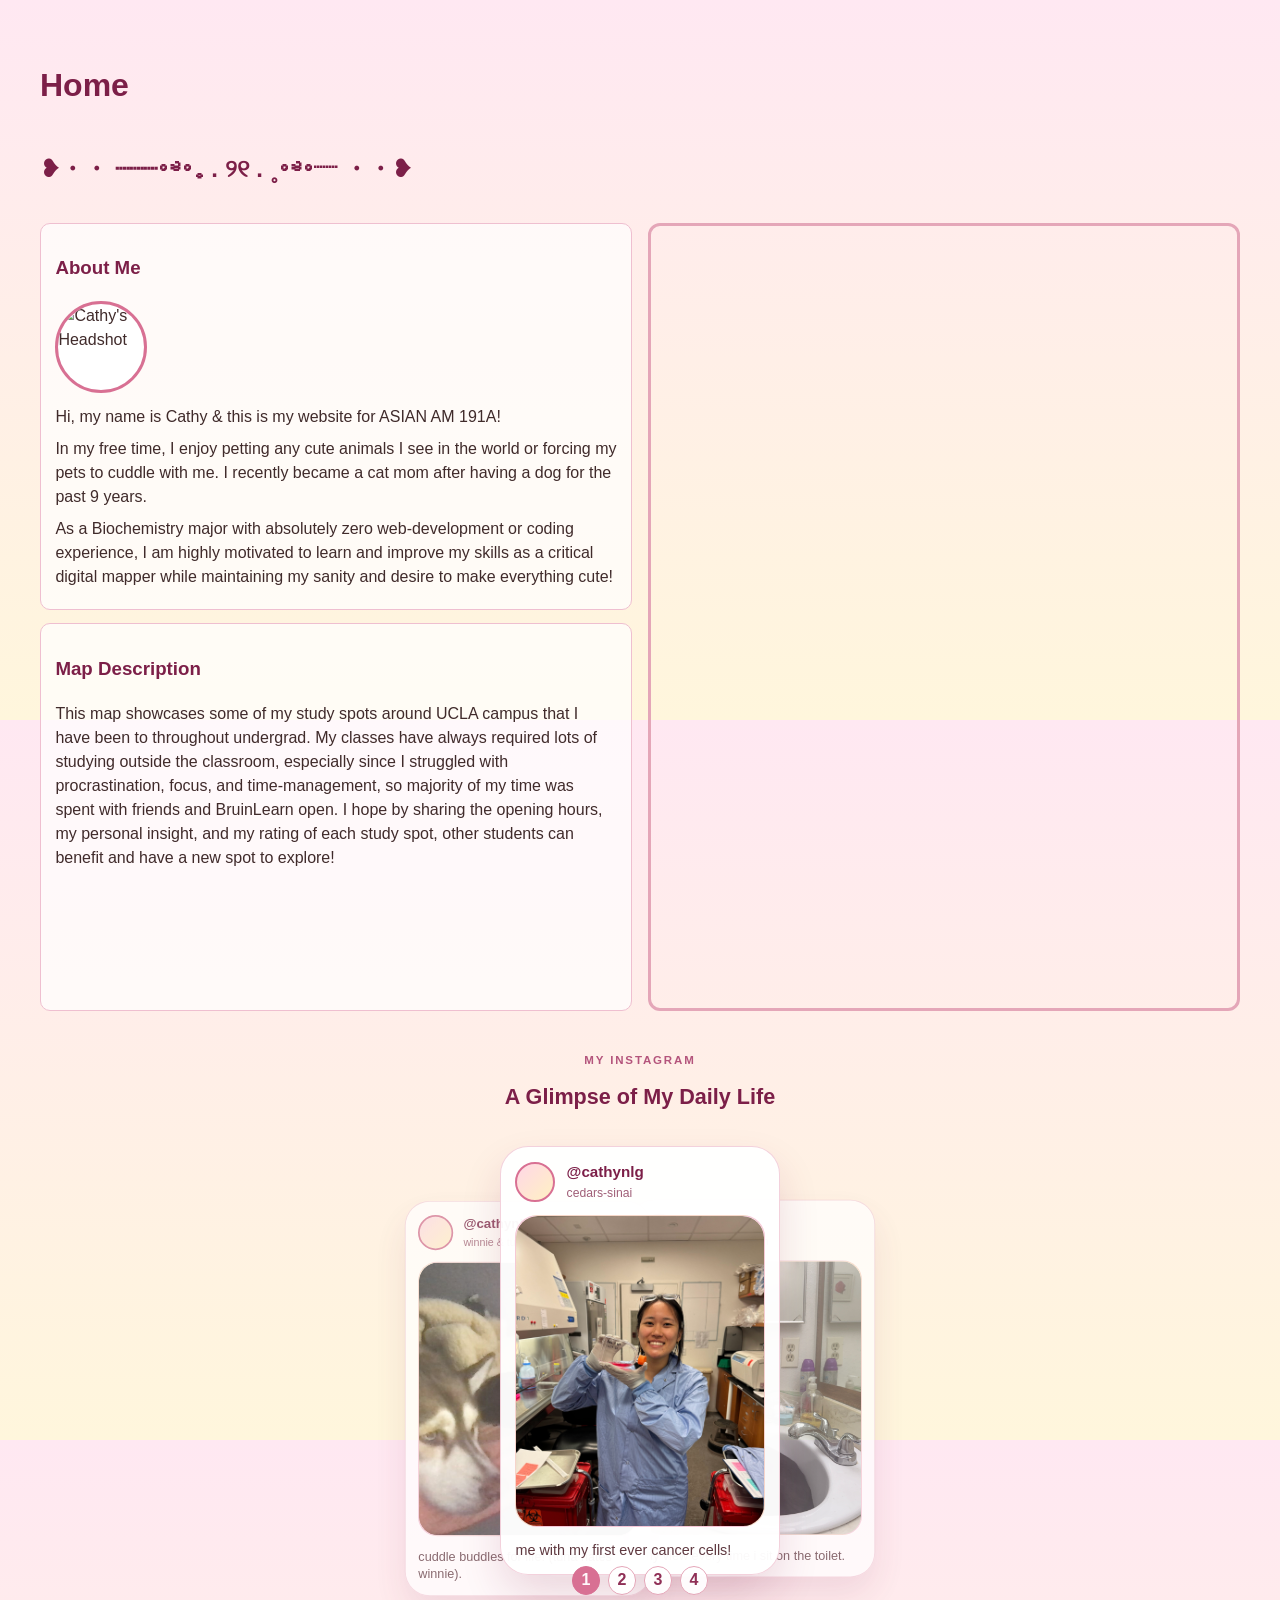
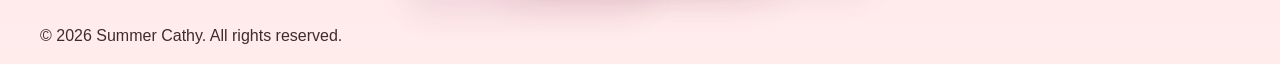
==== commit 9386f178: "fini" ====
--- a/week 1/index.html
+++ b/week 1/index.html
@@ -10,6 +10,8 @@
 </head>
 <body>
     <h1>Home</h1>
+        </ul>
+    </section>
   <main>
             <div class="portfolio-title">
                 <h2>❥・・ ┈┈┈༚༅༚˳ . ୨୧ . ˳༚༅༚┈┈ ・・❥</h2>
@@ -38,102 +40,81 @@
             </div>
             <div id="map"></div>
 
-            <section class="social-and-lists" aria-label="instagram carousel and personal lists">
-                <h2 class="social-divider" aria-label="section divider">╔.·:*¨༺ ༻¨*:·.╗</h2>
-                <section class="insta-carousel" aria-labelledby="insta-carousel-title">
-                    <div class="carousel-heading">
-                        <p class="carousel-kicker">My Instagram</p>
-                        <h3 id="insta-carousel-title">A Glimpse of My Daily Life</h3>
-                    </div>
+            <section class="insta-carousel" aria-labelledby="insta-carousel-title">
+                <div class="carousel-heading">
+                    <p class="carousel-kicker">My Instagram</p>
+                    <h3 id="insta-carousel-title">A Glimpse of My Daily Life</h3>
+                </div>
 
-                    <input type="radio" name="mock insta" id="spotlight-1" checked>
-                    <input type="radio" name="mock insta" id="spotlight-2">
-                    <input type="radio" name="mock insta" id="spotlight-3">
-                    <input type="radio" name="mock insta" id="spotlight-4">
+                <input type="radio" name="mock insta" id="spotlight-1" checked>
+                <input type="radio" name="mock insta" id="spotlight-2">
+                <input type="radio" name="mock insta" id="spotlight-3">
+                <input type="radio" name="mock insta" id="spotlight-4">
 
-                    <div class="ig-stage" aria-label="Instagram post carousel">
-                        <label class="ig-card ig-card-1" for="spotlight-1">
-                            <span class="ig-meta">
-                                <span class="ig-avatar"></span>
-                                <span>
-                                    <span class="ig-handle">@cathynlg</span>
-                                    <span class="ig-location">cedars-sinai</span>
-                                </span>
+                <div class="ig-stage" aria-label="Instagram post carousel">
+                    <label class="ig-card ig-card-1" for="spotlight-1">
+                        <span class="ig-meta">
+                            <span class="ig-avatar"></span>
+                            <span>
+                                <span class="ig-handle">@cathynlg</span>
+                                <span class="ig-location">cedars-sinai</span>
                             </span>
-                            <span class="ig-photo ig-photo-one ig-photo-media"><img src="images/IMG_2096_(copy).jpg" alt="scientist cathy"></span>
-                            <span class="ig-caption">me with my first ever cancer cells!</span>
-                        </label>
+                        </span>
+                        <span class="ig-photo ig-photo-one ig-photo-media"><img src="images/IMG_2096_(copy).jpg" alt="scientist cathy"></span>
+                        <span class="ig-caption">me with my first ever cancer cells!</span>
+                    </label>
 
-                        <label class="ig-card ig-card-2" for="spotlight-2">
-                            <span class="ig-meta">
-                                <span class="ig-avatar"></span>
-                                <span>
-                                    <span class="ig-handle">@cathynlg</span>
-                                    <span class="ig-location">cathy's bathroom</span>
-                                </span>
+                    <label class="ig-card ig-card-2" for="spotlight-2">
+                        <span class="ig-meta">
+                            <span class="ig-avatar"></span>
+                            <span>
+                                <span class="ig-handle">@cathynlg</span>
+                                <span class="ig-location">cathy's bathroom</span>
                             </span>
-                            <span class="ig-photo ig-photo-two ig-photo-media"><img src="images/IMG_6583_(copy).jpg" alt="a tuna in a sink"></span>
-                            <span class="ig-caption">my view every time i sit on the toilet.</span>
-                        </label>
+                        </span>
+                        <span class="ig-photo ig-photo-two ig-photo-media"><img src="images/IMG_6583_(copy).jpg" alt="a tuna in a sink"></span>
+                        <span class="ig-caption">my view every time i sit on the toilet.</span>
+                    </label>
 
-                        <label class="ig-card ig-card-3" for="spotlight-3">
-                            <span class="ig-meta">
-                                <span class="ig-avatar"></span>
-                                <span>
-                                    <span class="ig-handle">@cathynlg</span>
-                                    <span class="ig-location">yrl</span>
-                                </span>
+                    <label class="ig-card ig-card-3" for="spotlight-3">
+                        <span class="ig-meta">
+                            <span class="ig-avatar"></span>
+                            <span>
+                                <span class="ig-handle">@cathynlg</span>
+                                <span class="ig-location">yrl</span>
                             </span>
-                            <span class="ig-photo ig-photo-three ig-photo-media"><img src="images/IMG_5348_(copy).jpg" alt="study buddies"></span>
-                            <span class="ig-caption">study buddies locking in.</span>
-                        </label>
+                        </span>
+                        <span class="ig-photo ig-photo-three ig-photo-media"><img src="images/IMG_5348_(copy).jpg" alt="study buddies"></span>
+                        <span class="ig-caption">study buddies locking in.</span>
+                    </label>
 
-                        <label class="ig-card ig-card-4" for="spotlight-4">
-                            <span class="ig-meta">
-                                <span class="ig-avatar"></span>
-                                <span>
-                                    <span class="ig-handle">@cathynlg</span>
-                                    <span class="ig-location">winnie & tuna's bed</span>
-                                </span>
+                    <label class="ig-card ig-card-4" for="spotlight-4">
+                        <span class="ig-meta">
+                            <span class="ig-avatar"></span>
+                            <span>
+                                <span class="ig-handle">@cathynlg</span>
+                                <span class="ig-location">winnie & tuna's bed</span>
                             </span>
-                            <span class="ig-photo ig-photo-four ig-photo-media"><img src="images/IMG_0457.jpg" alt="winnie and tuna cuddle buddies"></span>
-                            <span class="ig-caption">cuddle buddles for life! (tuna hates winnie).</span>
-                        </label>
-                    </div>
+                        </span>
+                        <span class="ig-photo ig-photo-four ig-photo-media"><img src="images/IMG_0457.jpg" alt="winnie and tuna cuddle buddies"></span>
+                        <span class="ig-caption">cuddle buddles for life! (tuna hates winnie).</span>
+                    </label>
+                </div>
 
-                    <div class="carousel-nav" aria-label="insta mock carousel navigation">
-                        <label for="spotlight-1">1</label>
-                        <label for="spotlight-2">2</label>
-                        <label for="spotlight-3">3</label>
-                        <label for="spotlight-4">4</label>
-                    </div>
-                </section>
-
-                <aside class="requirements-panel" aria-labelledby="requirements-title">
-                    <h3 id="requirements-title">extra ᰔ🍥☆♪ᰔ🍧ᰔ♪🦢</h3>
-
-                    <h4>Things I Do For Fun</h4>
-                    <ul>
-                        <li>Watch <a href="https://www.youtube.com/@sydmac" target="_blank" rel="noopener noreferrer">@sydmac on YouTube</a></li>
-                        <li>Watch <a href="https://www.youtube.com/@KevinLangue2" target="_blank" rel="noopener noreferrer">@KevinLangue2 on YouTube</a></li>
-                        <li>Watch Lucky Scoop TikToks</li>
-                        <li>Play video games like Roblox, Valorant, The Sims 4, and Stardew Valley</li>
-                        <li>Scroll Pinterest</li>
-                        <li>Force my pets to cuddle with me</li>
-                    </ul>
-
-                    <h4>My Favorite Foods</h4>
-                    <ol>
-                        <li>Banh xeo</li>
-                        <li>Pork katsu</li>
-                        <li>Che thai</li>
-                        <li>Pad thai</li>
-                        <li>Hu tieu ap chao thap cam</li>
-                        <li>Mi hoanh thanh</li>
-                    </ol>
-                </aside>
+                <div class="carousel-nav" aria-label="insta mock carousel navigation">
+                    <label for="spotlight-1">1</label>
+                    <label for="spotlight-2">2</label>
+                    <label for="spotlight-3">3</label>
+                    <label for="spotlight-4">4</label>
+                </div>
             </section>
         </main>
+<section>
+
+
+
+    
+</section>
 
         <div id="footer">
             <p>&copy; 2026 Summer Cathy. All rights reserved.</p>
--- a/week 1/style.css
+++ b/week 1/style.css
@@ -90,52 +90,11 @@
 }
 
 .insta-carousel {
+    grid-area: carousel;
     position: relative;
-    width: 100%;
+    width: min(100%, 620px);
+    justify-self: center;
     padding: 0.9rem 0.75rem 0.8rem;
-}
-
-.social-and-lists {
-    grid-area: carousel;
-    display: grid;
-    grid-template-columns: minmax(0, 620px) minmax(260px, 1fr);
-    gap: 1rem;
-    align-items: start;
-}
-
-.social-divider {
-    grid-column: 1 / -1;
-    text-align: center;
-    margin: 0.1rem 0 0.2rem;
-    color: #a2466a;
-    letter-spacing: 0.04em;
-}
-
-.requirements-panel {
-    background: rgba(255, 255, 255, 0.78);
-    border: 1px solid #efbfd0;
-    border-radius: 16px;
-    padding: 1rem 1rem 0.85rem;
-    box-shadow: 0 10px 24px rgba(124, 31, 72, 0.08);
-}
-
-.requirements-panel h3 {
-    margin-bottom: 0.7rem;
-}
-
-.requirements-panel h4 {
-    margin: 0.6rem 0 0.35rem;
-    color: #8f2f56;
-    font-size: 0.98rem;
-}
-
-.requirements-panel ul,
-.requirements-panel ol {
-    margin: 0.4rem 0 0.85rem 1.25rem;
-}
-
-.requirements-panel li {
-    margin-bottom: 0.3rem;
 }
 
 .carousel-heading {
@@ -392,19 +351,10 @@
         height: 55vh;
     }
 
-    .social-and-lists {
-        grid-template-columns: 1fr;
-        gap: 0.65rem;
-    }
-
-    .insta-carousel {
+    .study-carousel {
         width: 100%;
-        max-width: 520px;
+        max-width: 460px;
         padding: 0.85rem 0.4rem 0.8rem;
-    }
-
-    .requirements-panel {
-        max-width: 520px;
     }
 
     .ig-stage {
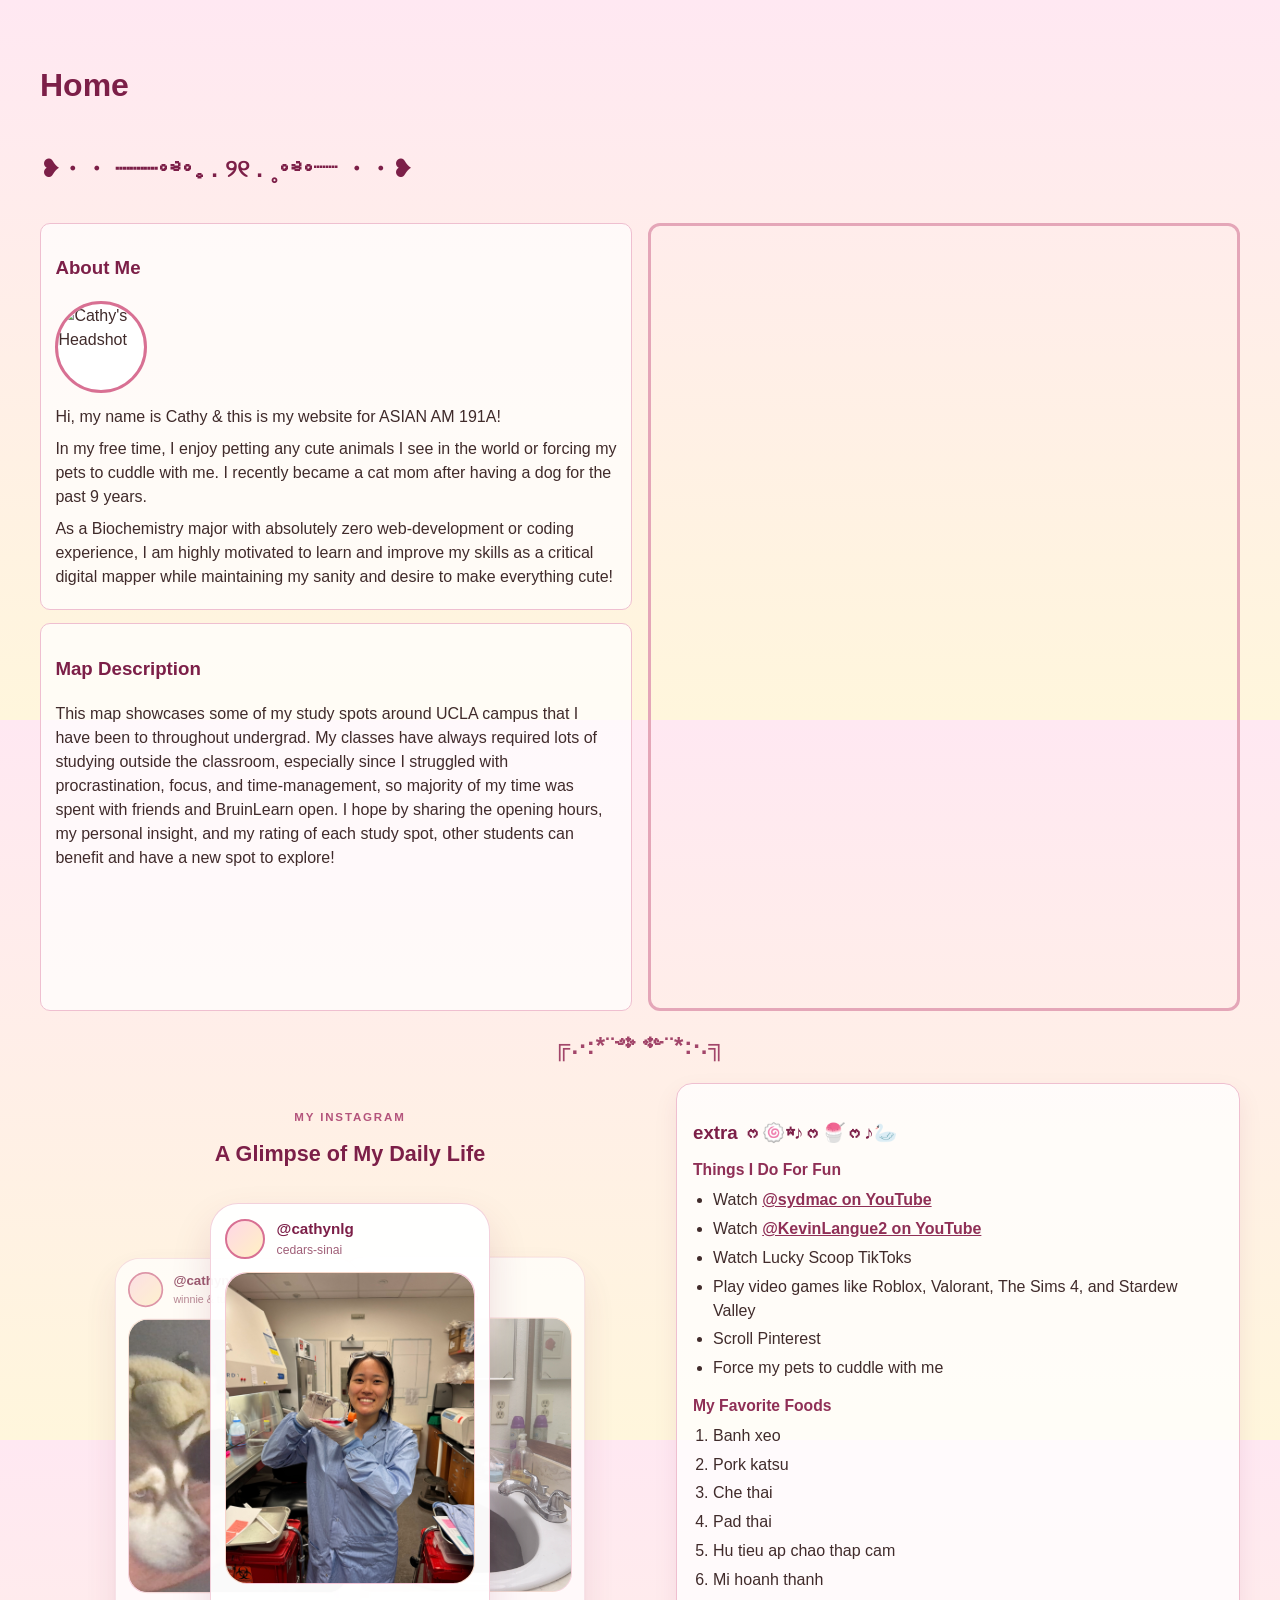
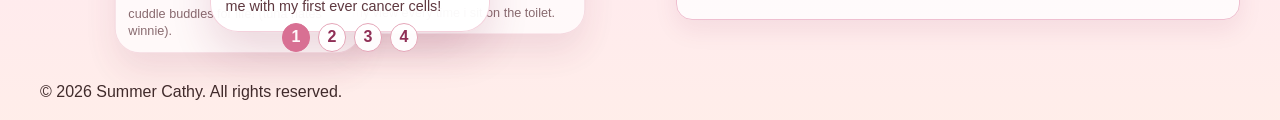
==== commit 23f5202c: "finalized frfr week1" ====
--- a/week 1/index.html
+++ b/week 1/index.html
@@ -10,8 +10,6 @@
 </head>
 <body>
     <h1>Home</h1>
-        </ul>
-    </section>
   <main>
             <div class="portfolio-title">
                 <h2>❥・・ ┈┈┈༚༅༚˳ . ୨୧ . ˳༚༅༚┈┈ ・・❥</h2>
@@ -40,81 +38,102 @@
             </div>
             <div id="map"></div>
 
-            <section class="insta-carousel" aria-labelledby="insta-carousel-title">
-                <div class="carousel-heading">
-                    <p class="carousel-kicker">My Instagram</p>
-                    <h3 id="insta-carousel-title">A Glimpse of My Daily Life</h3>
-                </div>
+            <section class="social-and-lists" aria-label="instagram carousel and personal lists">
+                <h2 class="social-divider" aria-label="section divider">╔.·:*¨༺༻¨*:·.╗</h2>
+                <section class="insta-carousel" aria-labelledby="insta-carousel-title">
+                    <div class="carousel-heading">
+                        <p class="carousel-kicker">My Instagram</p>
+                        <h3 id="insta-carousel-title">A Glimpse of My Daily Life</h3>
+                    </div>
 
-                <input type="radio" name="mock insta" id="spotlight-1" checked>
-                <input type="radio" name="mock insta" id="spotlight-2">
-                <input type="radio" name="mock insta" id="spotlight-3">
-                <input type="radio" name="mock insta" id="spotlight-4">
+                    <input type="radio" name="mock insta" id="spotlight-1" checked>
+                    <input type="radio" name="mock insta" id="spotlight-2">
+                    <input type="radio" name="mock insta" id="spotlight-3">
+                    <input type="radio" name="mock insta" id="spotlight-4">
 
-                <div class="ig-stage" aria-label="Instagram post carousel">
-                    <label class="ig-card ig-card-1" for="spotlight-1">
-                        <span class="ig-meta">
-                            <span class="ig-avatar"></span>
-                            <span>
-                                <span class="ig-handle">@cathynlg</span>
-                                <span class="ig-location">cedars-sinai</span>
+                    <div class="ig-stage" aria-label="Instagram post carousel">
+                        <label class="ig-card ig-card-1" for="spotlight-1">
+                            <span class="ig-meta">
+                                <span class="ig-avatar"></span>
+                                <span>
+                                    <span class="ig-handle">@cathynlg</span>
+                                    <span class="ig-location">cedars-sinai</span>
+                                </span>
                             </span>
-                        </span>
-                        <span class="ig-photo ig-photo-one ig-photo-media"><img src="images/IMG_2096_(copy).jpg" alt="scientist cathy"></span>
-                        <span class="ig-caption">me with my first ever cancer cells!</span>
-                    </label>
+                            <span class="ig-photo ig-photo-one ig-photo-media"><img src="images/IMG_2096_(copy).jpg" alt="scientist cathy"></span>
+                            <span class="ig-caption">me with my first ever cancer cells!</span>
+                        </label>
 
-                    <label class="ig-card ig-card-2" for="spotlight-2">
-                        <span class="ig-meta">
-                            <span class="ig-avatar"></span>
-                            <span>
-                                <span class="ig-handle">@cathynlg</span>
-                                <span class="ig-location">cathy's bathroom</span>
+                        <label class="ig-card ig-card-2" for="spotlight-2">
+                            <span class="ig-meta">
+                                <span class="ig-avatar"></span>
+                                <span>
+                                    <span class="ig-handle">@cathynlg</span>
+                                    <span class="ig-location">cathy's bathroom</span>
+                                </span>
                             </span>
-                        </span>
-                        <span class="ig-photo ig-photo-two ig-photo-media"><img src="images/IMG_6583_(copy).jpg" alt="a tuna in a sink"></span>
-                        <span class="ig-caption">my view every time i sit on the toilet.</span>
-                    </label>
+                            <span class="ig-photo ig-photo-two ig-photo-media"><img src="images/IMG_6583_(copy).jpg" alt="a tuna in a sink"></span>
+                            <span class="ig-caption">my view every time i sit on the toilet.</span>
+                        </label>
 
-                    <label class="ig-card ig-card-3" for="spotlight-3">
-                        <span class="ig-meta">
-                            <span class="ig-avatar"></span>
-                            <span>
-                                <span class="ig-handle">@cathynlg</span>
-                                <span class="ig-location">yrl</span>
+                        <label class="ig-card ig-card-3" for="spotlight-3">
+                            <span class="ig-meta">
+                                <span class="ig-avatar"></span>
+                                <span>
+                                    <span class="ig-handle">@cathynlg</span>
+                                    <span class="ig-location">yrl</span>
+                                </span>
                             </span>
-                        </span>
-                        <span class="ig-photo ig-photo-three ig-photo-media"><img src="images/IMG_5348_(copy).jpg" alt="study buddies"></span>
-                        <span class="ig-caption">study buddies locking in.</span>
-                    </label>
+                            <span class="ig-photo ig-photo-three ig-photo-media"><img src="images/IMG_5348_(copy).jpg" alt="study buddies"></span>
+                            <span class="ig-caption">study buddies locking in.</span>
+                        </label>
 
-                    <label class="ig-card ig-card-4" for="spotlight-4">
-                        <span class="ig-meta">
-                            <span class="ig-avatar"></span>
-                            <span>
-                                <span class="ig-handle">@cathynlg</span>
-                                <span class="ig-location">winnie & tuna's bed</span>
+                        <label class="ig-card ig-card-4" for="spotlight-4">
+                            <span class="ig-meta">
+                                <span class="ig-avatar"></span>
+                                <span>
+                                    <span class="ig-handle">@cathynlg</span>
+                                    <span class="ig-location">winnie & tuna's bed</span>
+                                </span>
                             </span>
-                        </span>
-                        <span class="ig-photo ig-photo-four ig-photo-media"><img src="images/IMG_0457.jpg" alt="winnie and tuna cuddle buddies"></span>
-                        <span class="ig-caption">cuddle buddles for life! (tuna hates winnie).</span>
-                    </label>
-                </div>
+                            <span class="ig-photo ig-photo-four ig-photo-media"><img src="images/IMG_0457.jpg" alt="winnie and tuna cuddle buddies"></span>
+                            <span class="ig-caption">cuddle buddles for life! (tuna hates winnie).</span>
+                        </label>
+                    </div>
 
-                <div class="carousel-nav" aria-label="insta mock carousel navigation">
-                    <label for="spotlight-1">1</label>
-                    <label for="spotlight-2">2</label>
-                    <label for="spotlight-3">3</label>
-                    <label for="spotlight-4">4</label>
-                </div>
+                    <div class="carousel-nav" aria-label="insta mock carousel navigation">
+                        <label for="spotlight-1">1</label>
+                        <label for="spotlight-2">2</label>
+                        <label for="spotlight-3">3</label>
+                        <label for="spotlight-4">4</label>
+                    </div>
+                </section>
+
+                <aside class="requirements-panel" aria-labelledby="requirements-title">
+                    <h3 id="requirements-title">extra ᰔ🍥☆♪ᰔ🍧ᰔ♪🦢</h3>
+
+                    <h4>Things I Do For Fun</h4>
+                    <ul>
+                        <li>Watch <a href="https://www.youtube.com/@sydmac" target="_blank" rel="noopener noreferrer">@sydmac on YouTube</a></li>
+                        <li>Watch <a href="https://www.youtube.com/@KevinLangue2" target="_blank" rel="noopener noreferrer">@KevinLangue2 on YouTube</a></li>
+                        <li>Watch Lucky Scoop TikToks</li>
+                        <li>Play video games like Roblox, Valorant, The Sims 4, and Stardew Valley</li>
+                        <li>Scroll Pinterest</li>
+                        <li>Force my pets to cuddle with me</li>
+                    </ul>
+
+                    <h4>My Favorite Foods</h4>
+                    <ol>
+                        <li>Banh xeo</li>
+                        <li>Pork katsu</li>
+                        <li>Che thai</li>
+                        <li>Pad thai</li>
+                        <li>Hu tieu ap chao thap cam</li>
+                        <li>Mi hoanh thanh</li>
+                    </ol>
+                </aside>
             </section>
         </main>
-<section>
-
-
-
-    
-</section>
 
         <div id="footer">
             <p>&copy; 2026 Summer Cathy. All rights reserved.</p>
--- a/week 1/style.css
+++ b/week 1/style.css
@@ -90,11 +90,52 @@
 }
 
 .insta-carousel {
+    position: relative;
+    width: 100%;
+    padding: 0.9rem 0.75rem 0.8rem;
+}
+
+.social-and-lists {
     grid-area: carousel;
-    position: relative;
-    width: min(100%, 620px);
-    justify-self: center;
-    padding: 0.9rem 0.75rem 0.8rem;
+    display: grid;
+    grid-template-columns: minmax(0, 620px) minmax(260px, 1fr);
+    gap: 1rem;
+    align-items: start;
+}
+
+.social-divider {
+    grid-column: 1 / -1;
+    text-align: center;
+    margin: 0.1rem 0 0.2rem;
+    color: #a2466a;
+    letter-spacing: 0.04em;
+}
+
+.requirements-panel {
+    background: rgba(255, 255, 255, 0.78);
+    border: 1px solid #efbfd0;
+    border-radius: 16px;
+    padding: 1rem 1rem 0.85rem;
+    box-shadow: 0 10px 24px rgba(124, 31, 72, 0.08);
+}
+
+.requirements-panel h3 {
+    margin-bottom: 0.7rem;
+}
+
+.requirements-panel h4 {
+    margin: 0.6rem 0 0.35rem;
+    color: #8f2f56;
+    font-size: 0.98rem;
+}
+
+.requirements-panel ul,
+.requirements-panel ol {
+    margin: 0.4rem 0 0.85rem 1.25rem;
+}
+
+.requirements-panel li {
+    margin-bottom: 0.3rem;
 }
 
 .carousel-heading {
@@ -351,10 +392,19 @@
         height: 55vh;
     }
 
-    .study-carousel {
+    .social-and-lists {
+        grid-template-columns: 1fr;
+        gap: 0.65rem;
+    }
+
+    .insta-carousel {
         width: 100%;
-        max-width: 460px;
+        max-width: 520px;
         padding: 0.85rem 0.4rem 0.8rem;
+    }
+
+    .requirements-panel {
+        max-width: 520px;
     }
 
     .ig-stage {
